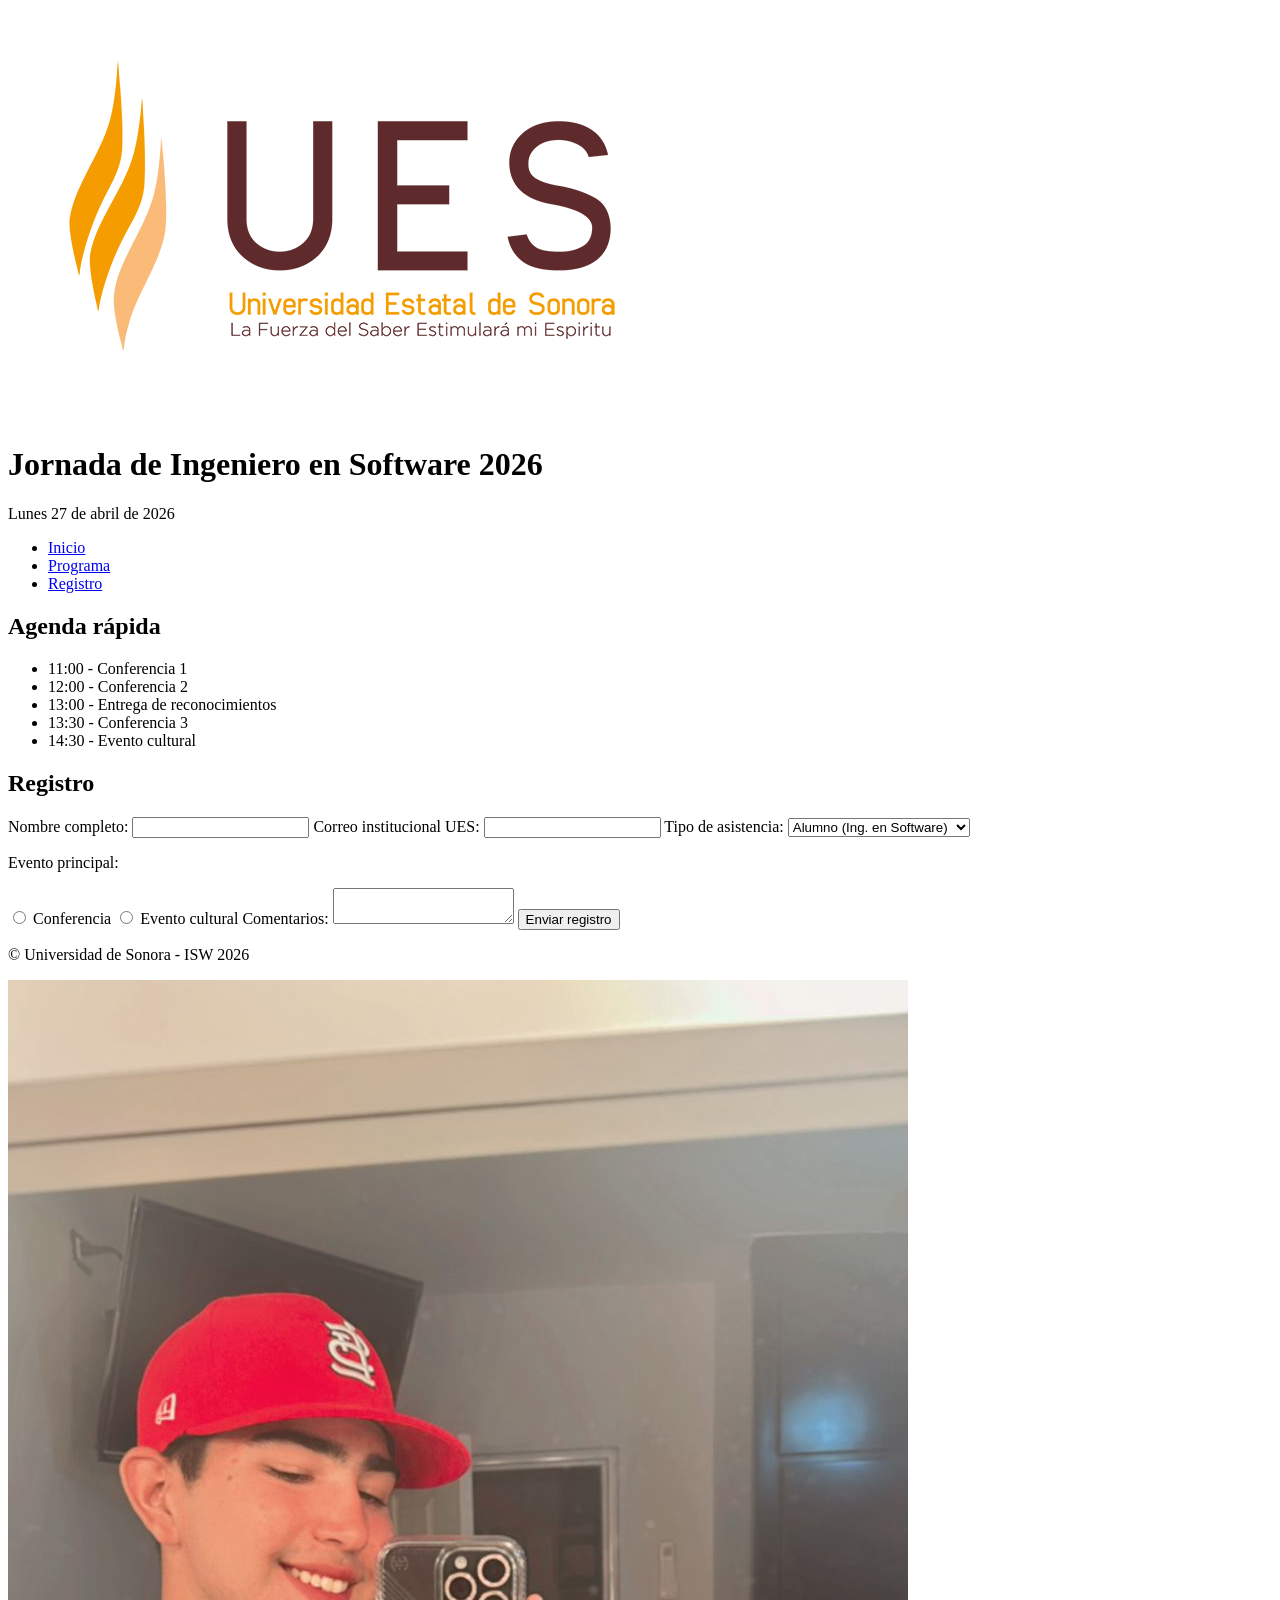
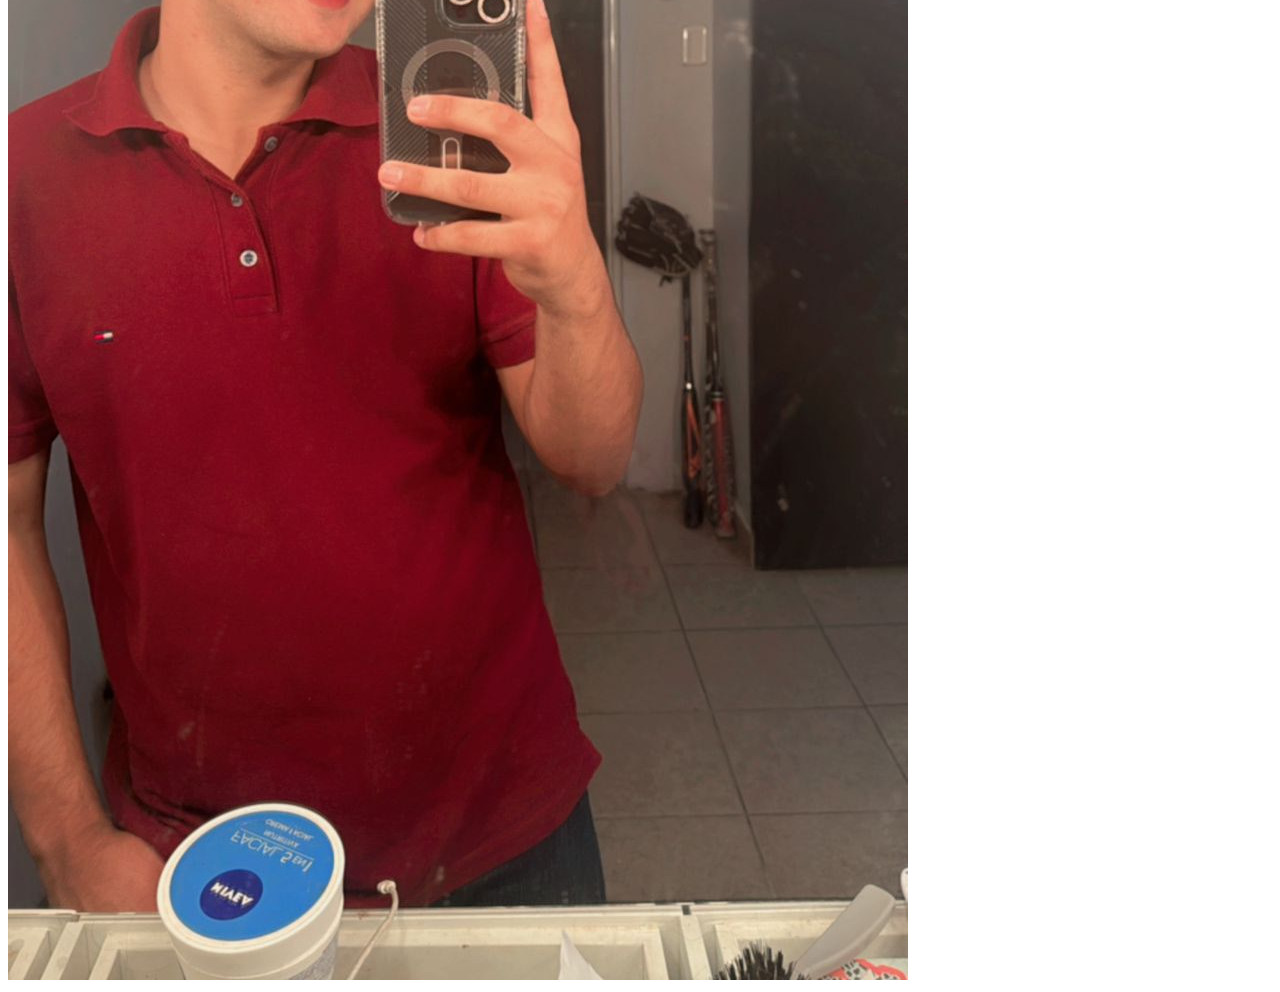
==== index.html @ 0a39da3c "chore: inicio del proyecto" ====
<!DOCTYPE html>
<html lang="es">
<head>
  <meta charset="utf-8">
  <meta name="viewport" content="width=device-width, initial-scale=1">
  <title>Jornada de Ingeniero en Software 2026</title>
</head>
<body>
  <header>
    <img src="img/ues-logo.png.png" alt="Logo de la Universidad de Sonora">
    <h1>Jornada de Ingeniero en Software 2026</h1>
    <p><time datetime="2026-04-27">Lunes 27 de abril de 2026</time></p>
    <nav>
      <ul>
        <li><a href="index.html">Inicio</a></li>
        <li><a href="programa.html">Programa</a></li>
        <li><a href="index.html#registro">Registro</a></li>
      </ul>
    </nav>
  </header>

  <main>
    <section>
      <h2>Agenda rápida</h2>
      <ul>
        <li>11:00 - Conferencia 1</li>
        <li>12:00 - Conferencia 2</li>
        <li>13:00 - Entrega de reconocimientos</li>
        <li>13:30 - Conferencia 3</li>
        <li>14:30 - Evento cultural</li>
      </ul>
    </section>

    <section id="registro">
      <h2>Registro</h2>
      <form>
        <label for="nombre">Nombre completo:</label>
        <input type="text" id="nombre" name="nombre" required>

        <label for="correo">Correo institucional UES:</label>
        <input type="email" id="correo" name="correo" 
               pattern="([0-9]{8}|[0-9]{11})@ues\.mx" required>

        <label for="tipo">Tipo de asistencia:</label>
        <select id="tipo" name="tipo" required>
          <option value="alumno">Alumno (Ing. en Software)</option>
          <option value="docente">Docente (Ing. en Software)</option>
        </select>

        <p>Evento principal:</p>
        <label><input type="radio" name="evento" value="conferencia" required> Conferencia</label>
        <label><input type="radio" name="evento" value="cultural" required> Evento cultural</label>

        <label for="comentarios">Comentarios:</label>
        <textarea id="comentarios" name="comentarios"></textarea>

        <button type="submit">Enviar registro</button>
      </form>
    </section>
  </main>

  <footer>
    <p>© Universidad de Sonora - ISW 2026</p>
    <img src="img/foto-propia.png.jpeg" alt="Foto del organizador">
  </footer>
</body>
</html>
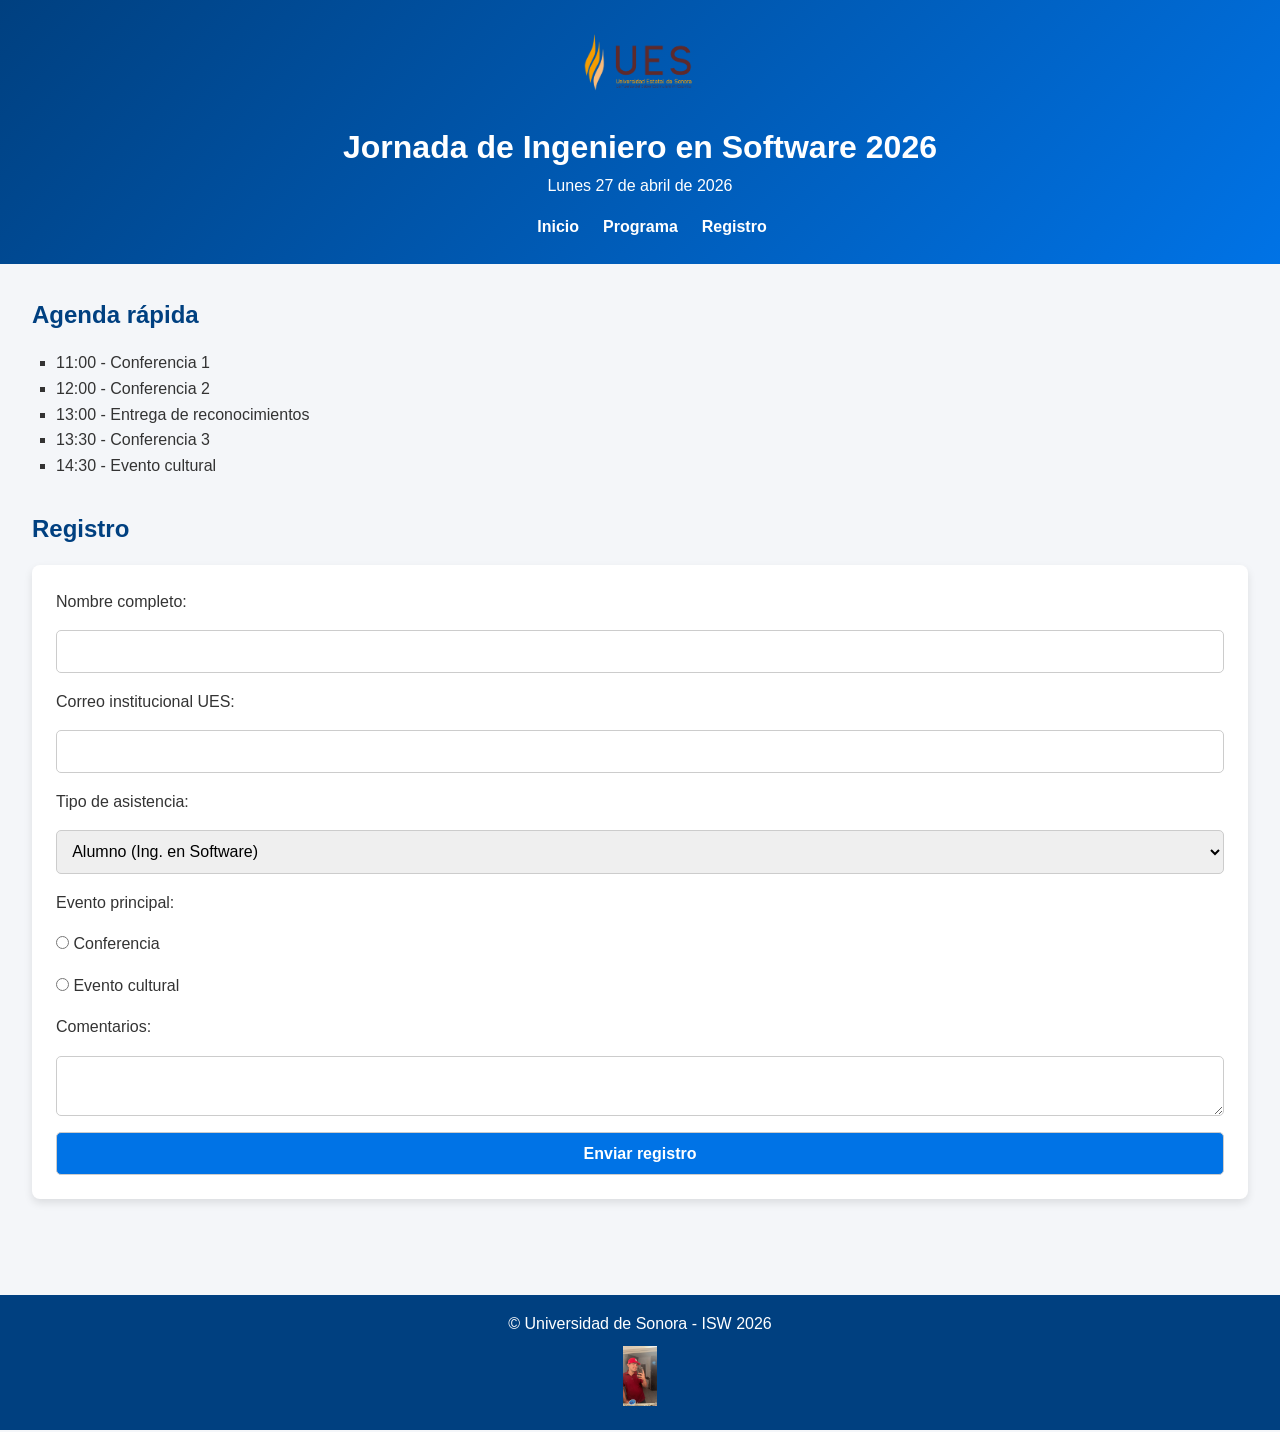
==== commit 881402aa: "feat: estilos CSS agregados" ====
--- a/index.html
+++ b/index.html
@@ -4,6 +4,8 @@
   <meta charset="utf-8">
   <meta name="viewport" content="width=device-width, initial-scale=1">
   <title>Jornada de Ingeniero en Software 2026</title>
+  <link rel="stylesheet" href="styless.css">
+
 </head>
 <body>
   <header>
--- a/styless.css
+++ b/styless.css
@@ -0,0 +1,166 @@
+/* Reset básico */
+* {
+  margin: 0;
+  padding: 0;
+  box-sizing: border-box;
+}
+
+/* Tipografía y colores principales */
+body {
+  font-family: "Segoe UI", Arial, sans-serif;
+  background: #f4f6f9;
+  color: #333;
+  line-height: 1.6;
+}
+
+/* Encabezado */
+header {
+  background: linear-gradient(135deg, #004080, #0073e6);
+  color: white;
+  padding: 1.5rem;
+  text-align: center;
+  animation: fadeInDown 1s ease-in-out;
+}
+
+header img {
+  max-height: 80px;
+  margin-bottom: 10px;
+}
+
+/* Navegación */
+nav ul {
+  list-style: none;
+  display: flex;
+  justify-content: center;
+  gap: 1.5rem;
+  margin-top: 1rem;
+}
+
+nav a {
+  text-decoration: none;
+  color: white;
+  font-weight: bold;
+  transition: color 0.3s ease;
+}
+
+nav a:hover {
+  color: #ffcc00;
+}
+
+/* Secciones */
+main {
+  padding: 2rem;
+  animation: fadeIn 1.2s ease-in-out;
+}
+
+section {
+  margin-bottom: 2rem;
+}
+
+h2 {
+  color: #004080;
+  margin-bottom: 1rem;
+}
+
+/* Lista de agenda */
+ul {
+  margin-left: 1.5rem;
+  list-style: square;
+}
+
+/* Formulario */
+form {
+  display: flex;
+  flex-direction: column;
+  gap: 1rem;
+  background: #fff;
+  padding: 1.5rem;
+  border-radius: 8px;
+  box-shadow: 0 4px 8px rgba(0,0,0,0.1);
+}
+
+input, select, textarea, button {
+  padding: 0.7rem;
+  border: 1px solid #ccc;
+  border-radius: 5px;
+  font-size: 1rem;
+}
+
+input:focus, select:focus, textarea:focus {
+  border-color: #0073e6;
+  outline: none;
+  box-shadow: 0 0 5px rgba(0,115,230,0.5);
+}
+
+button {
+  background: #0073e6;
+  color: white;
+  font-weight: bold;
+  cursor: pointer;
+  transition: transform 0.2s ease, background 0.3s ease;
+}
+
+button:hover {
+  background: #004080;
+  transform: scale(1.05);
+}
+
+/* Tabla */
+table {
+  width: 100%;
+  border-collapse: collapse;
+  margin-top: 1rem;
+  animation: fadeInUp 1.2s ease-in-out;
+}
+
+caption {
+  font-weight: bold;
+  margin-bottom: 0.5rem;
+  color: #004080;
+}
+
+th, td {
+  border: 1px solid #ccc;
+  padding: 0.8rem;
+  text-align: center;
+}
+
+th {
+  background: #0073e6;
+  color: white;
+}
+
+tr:nth-child(even) {
+  background: #f9f9f9;
+}
+
+/* Footer */
+footer {
+  background: #004080;
+  color: white;
+  text-align: center;
+  padding: 1rem;
+  margin-top: 2rem;
+  animation: fadeInUp 1s ease-in-out;
+}
+
+footer img {
+  max-height: 60px;
+  margin-top: 10px;
+}
+
+/* Animaciones */
+@keyframes fadeIn {
+  from { opacity: 0; }
+  to { opacity: 1; }
+}
+
+@keyframes fadeInDown {
+  from { opacity: 0; transform: translateY(-20px); }
+  to { opacity: 1; transform: translateY(0); }
+}
+
+@keyframes fadeInUp {
+  from { opacity: 0; transform: translateY(20px); }
+  to { opacity: 1; transform: translateY(0); }
+}
